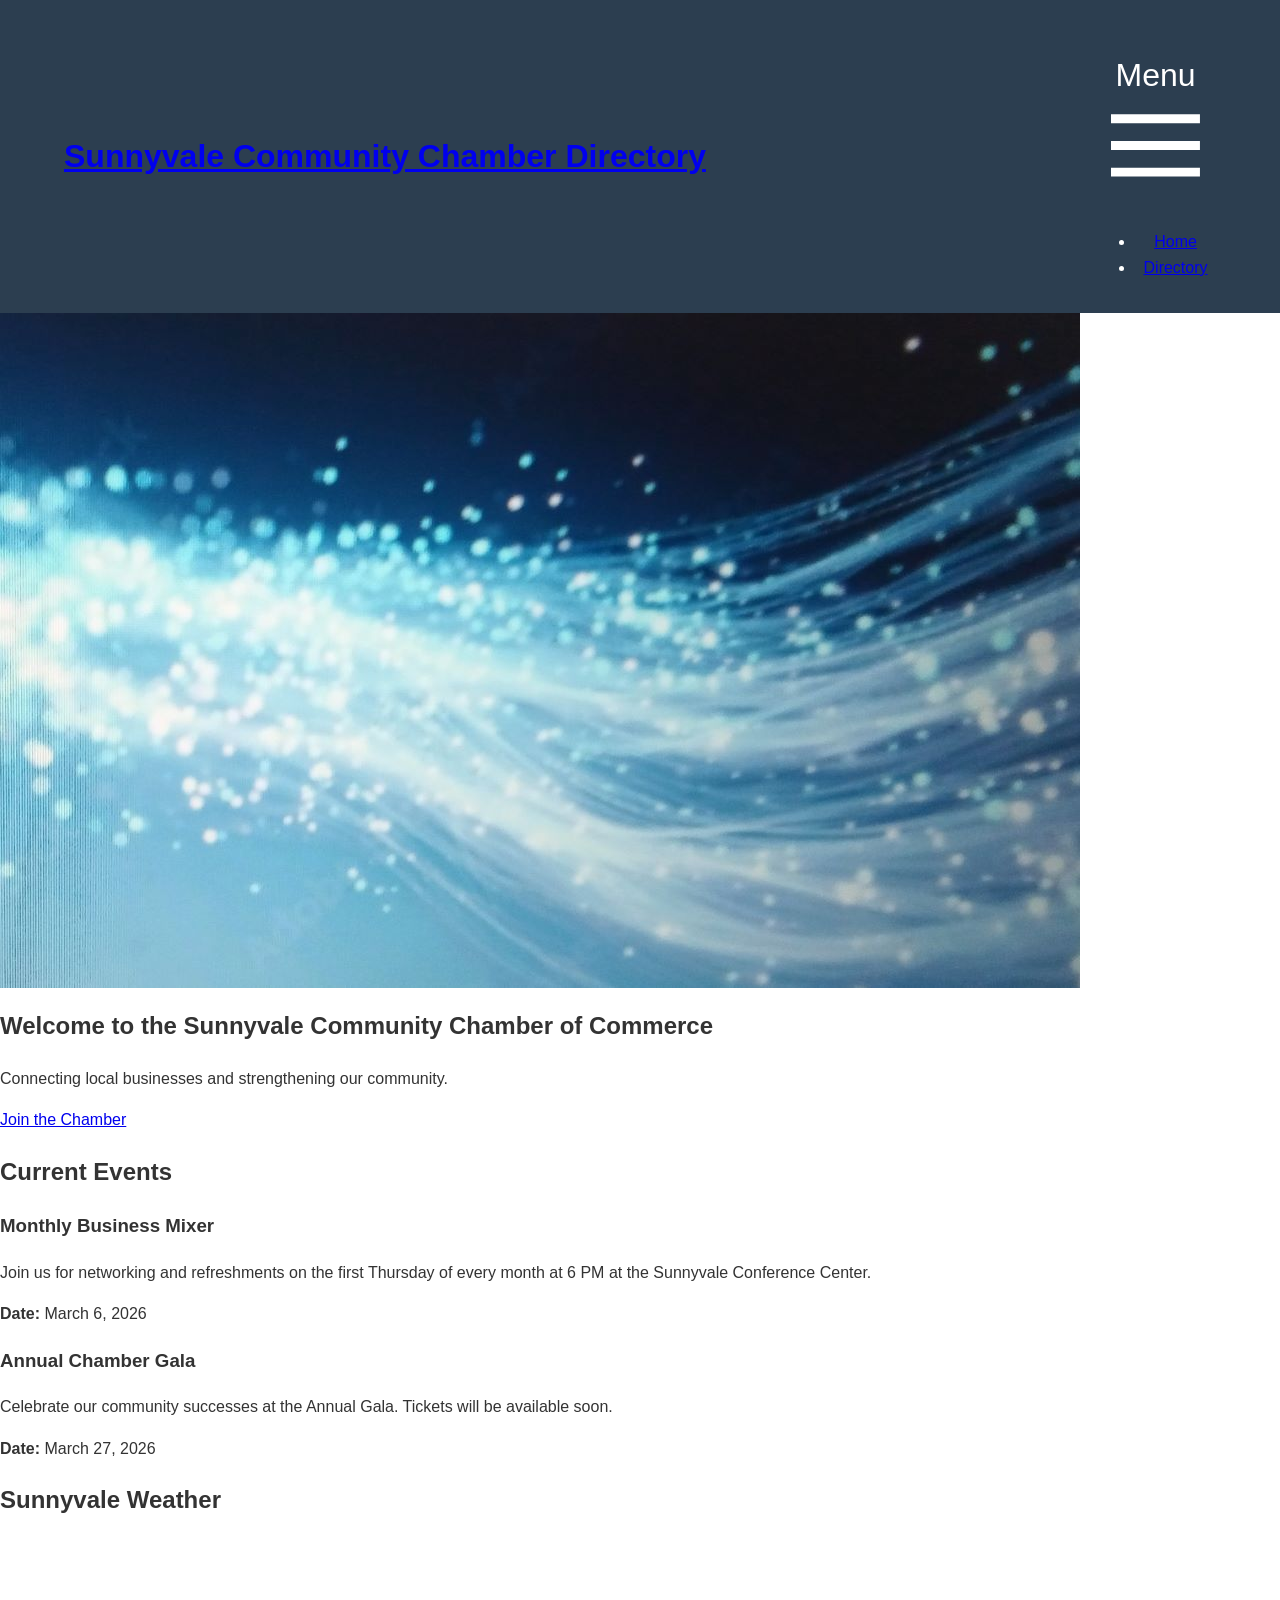
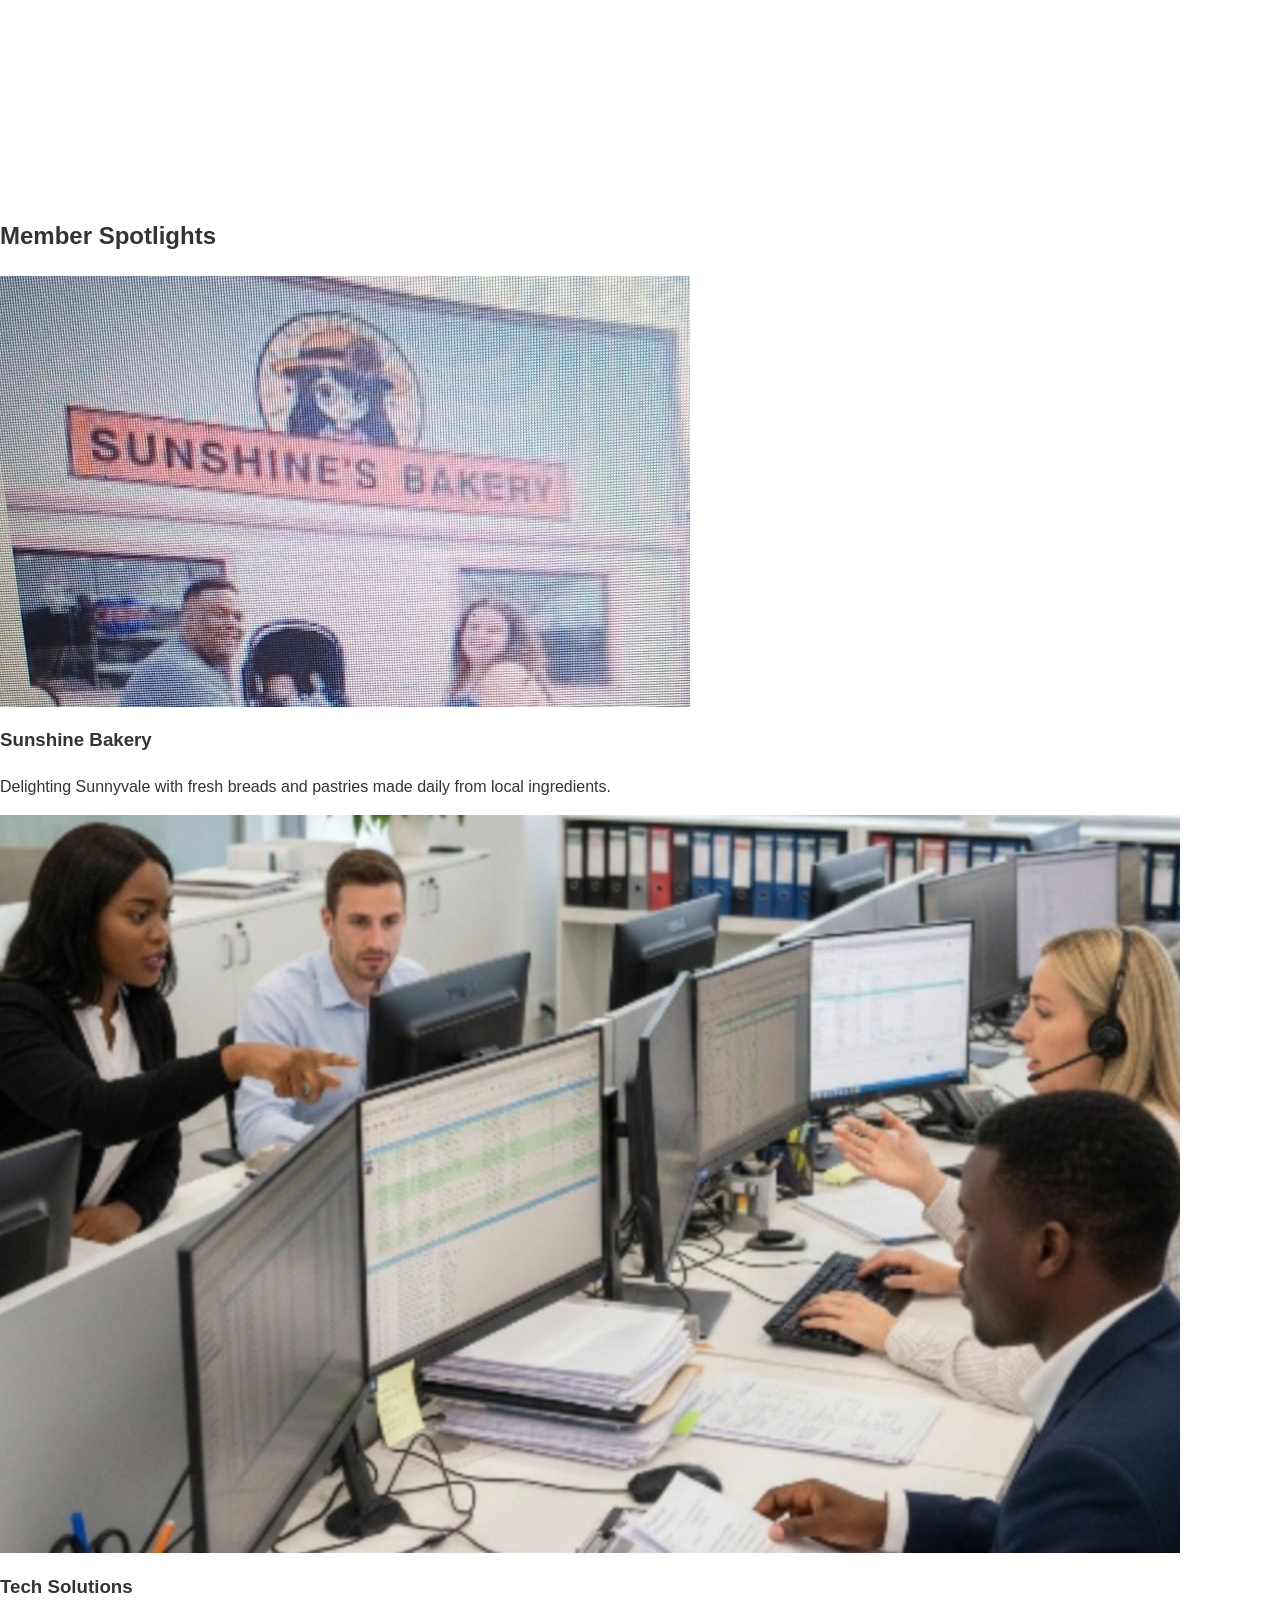
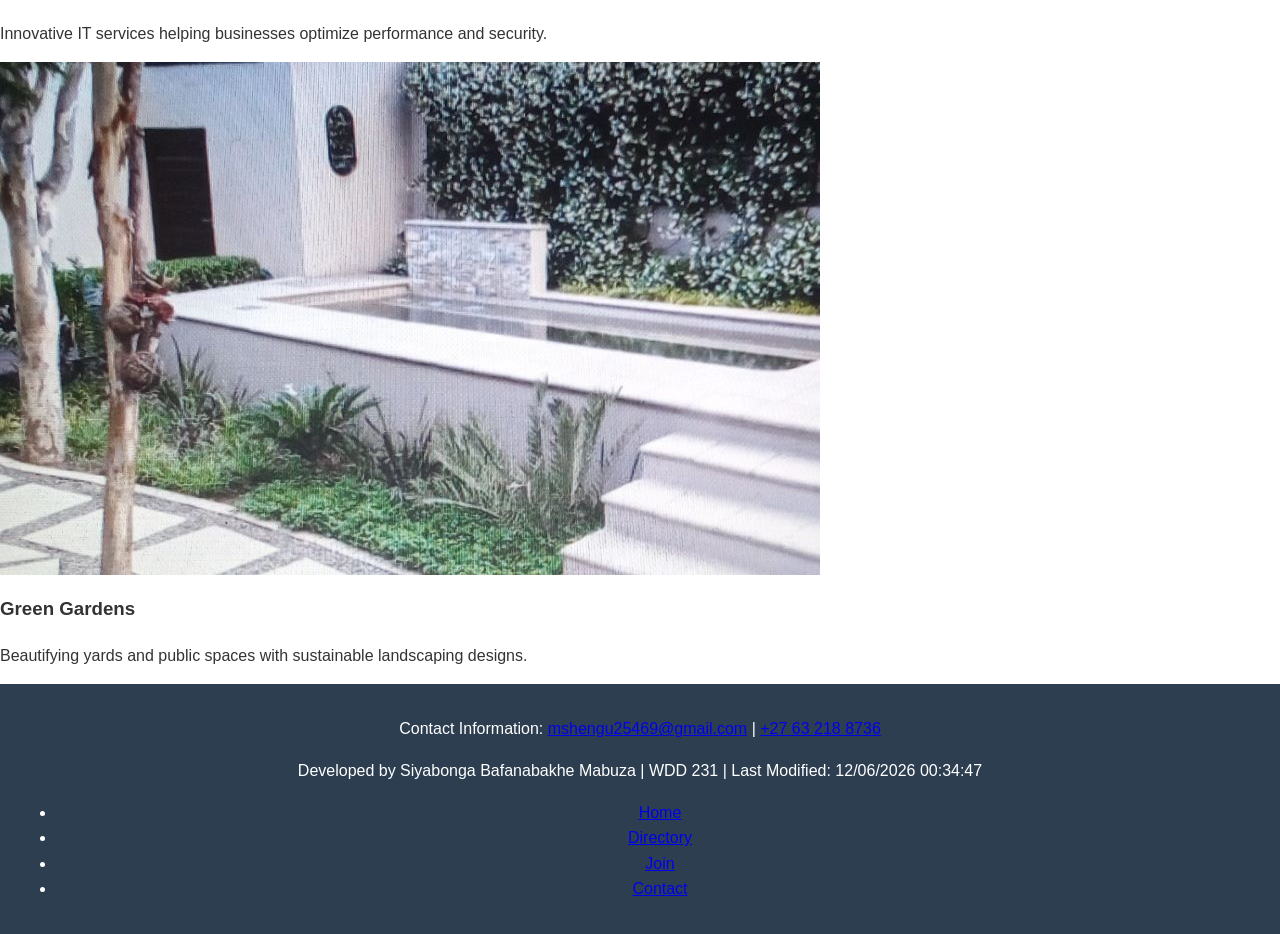
==== chamber/index.html @ 10f4f287 "changes" ====
<!DOCTYPE html>
<html lang="en-US">
<head>
    <meta charset="UTF-8" >
    <meta name="viewport" content="width=device-width, initial-scale=1" >
    
    <title>Sunnyvale Community Chamber Home</title>
    <meta name="title" content="Sunnyvale Community Chamber Home">
    <meta name="description" content="Welcome to the Sunnyvale Community Chamber of Commerce official website. Discover local businesses, join our community, and stay updated on current events.">
    <meta name="author" content="Siyabonga Bafanabakhe Mabuza">
    
    <meta property="og:type" content="website">
    <meta property="og:url" content="https://www.sunnyvalechamber.com/index.html">
    <meta property="og:title" content="Sunnyvale Community Chamber: Welcome">
    <meta property="og:description" content="Join and support Sunnyvale's thriving local business community.">
    <meta property="og:image" content="https://www.sunnyvalechamber.com/images/hero.jpg" > 
    <meta name="twitter:card" content="summary_large_image"> 
    <meta name="twitter:url" content="https://www.sunnyvalechamber.com/index.html"> 
    <meta name="twitter:title" content="Sunnyvale Community Chamber: Welcome"> 
    <meta name="twitter:description" content="Join and support Sunnyvale's thriving local business community."> 
    <meta name="twitter:image" content="https://www.sunnyvalechamber.com/images/hero.jpg"> 
    <link rel="icon" href="/favicon.ico" type="image/x-icon"> 
    <link rel="apple-touch-icon" href="/apple-touch-icon.png"> 
    <link rel="canonical" href="https://www.sunnyvalechamber.com/"> 
    <link rel="preconnect" href="https://fonts.googleapis.com"> 
    <link rel="preconnect" href="https://fonts.gstatic.com" crossorigin> 
    <link rel="dns-prefetch" href="https://fonts.googleapis.com">
    <link href="https://fonts.googleapis.com/css2?family=Roboto:wght@400;700&display=swap" rel="stylesheet">    
    <link rel="stylesheet" href="styles/normalize.css">    
    <link rel="stylesheet" href="styles/small.css">    
    <link rel="stylesheet" href="styles/larger.css">       
     <script src="scripts/directory.js" defer></script>
    </head>
    <body>    
        <header class="site-header">        
            <div class="container">          
                <div class="logo">                
                    <h1><a href="index.html">Sunnyvale Community Chamber Directory</a></h1>            
                </div>        
            </div>       
            <nav id="site-navigation" class="main-navigation" aria-label="Primary Menu">           
                <button class="menu-toggle" aria-controls="primary-menu" aria-expanded="false">
                </button>
                <nav class="main-navigation" aria-label="Primary Menu">
    <button class="menu-toggle" aria-controls="primary-menu" aria-expanded="false">
        <span class="screen-reader-text">Menu</span>
        <svg aria-hidden="true" focusable="false" viewBox="0 0 20 20" xmlns="http://www.w3.org/2000/svg">
            <path d="M0 3h20v2H0V3zm0 6h20v2H0V9zm0 6h20v2H0v-2z" fill="currentColor">
        </svg>
    </button>
    <ul id="primary-menu" class="nav-menu">
        <li><a href="index.html" aria-current="page">Home</a></li>
        <li><a href="directory.html">Directory</a></li>
    </ul>
</nav>
</nav>
</header>
<main>
    <section class="hero">
        <img src="images/hero-banner.jpg" alt="Sunnyvale Community Chamber Banner" class="hero-image">
        <div class="hero-content">
            <h2>Welcome to the Sunnyvale Community Chamber of Commerce</h2>
            <p>Connecting local businesses and strengthening our community.</p>
            <a href="join.html" class="cta-button">Join the Chamber</a>
        </div>
    </section>
    <section class="current-events container">
        <h2>Current Events</h2>
        <article class="event">
            <h3>Monthly Business Mixer</h3>
            <p>Join us for networking and refreshments on the first Thursday of every month at 6 PM at the Sunnyvale Conference Center.</p>
            <p><strong>Date:</strong> March 6, 2026</p>      
        </article>        
        <article class="event">            
            <h3>Annual Chamber Gala</h3>            
            <p>Celebrate our community successes at the Annual Gala. Tickets will be available soon.</p>            
            <p><strong>Date:</strong> March 27, 2026</p>        
        </article>    
    </section>     
     <section class="weather container">        
        <h2>Sunnyvale Weather</h2>              
         <iframe title="Sunnyvale Weather" src="https://www.accuweather.com/en/za/johannesburg/305448/hourly-weather-forecast/305448#google_vignette" width="100%" height="250" frameborder="0" scrolling="no"></iframe>    
        </section>       
         <section class="spotlights container">        
            <h2>Member Spotlights</h2>        
            <div class="spotlight">           
                <img src="images/storefront.jpg" alt="Sunshine Bakery storefront">            
                <div class="spotlight-info">               
                    <h3>Sunshine Bakery</h3>                
                    <p>Delighting Sunnyvale with fresh breads and pastries made daily from local ingredients.</p>            
                </div>        
            </div>        
            <div class="spotlight">            
                <img src="images/solutions.jpg" alt="Tech Solutions office">            
                <div class="spotlight-info">                
                    <h3>Tech Solutions</h3>               
                    <p>Innovative IT services helping businesses optimize performance and security.</p>            
                </div>        
            </div>        
            <div class="spotlight">            
                <img src="images/landscaping.jpg" alt="Green Gardens landscaping">           
                <div class="spotlight-info">                
                    <h3>Green Gardens</h3>                
                    <p>Beautifying yards and public spaces with sustainable landscaping designs.</p>            
                </div>       
            </div>    
        </section>
    </main>
    <footer class="site-footer container">    
        <p>Contact Information: <a href="mailto:mshengu25469@gmail.com">mshengu25469@gmail.com</a> | <a href="tel:+27632188736">+27 63 218 8736</a></p>
    <p>Developed by Siyabonga Bafanabakhe Mabuza | WDD 231 | Last Modified: <span id="last-modified"></span></p>    
        <nav aria-label="Footer Menu">       
            <ul class="footer-menu">           
                <li><a href="index.html">Home</a></li>           
                <li><a href="directory.html">Directory</a></li>            
                <li><a href="join.html">Join</a></li>           
                <li><a href="contact.html">Contact</a></li>       
            </ul>    
        </nav>
    </footer>
</body>
</html>
---- chamber/styles/small.css ----
:root { 
    --primary-color: #2c3e50; 
    --secondary-color: #ecf0f1; 
    --accent-color: #e67e22; 
    --text-color: #333; 
}
body { 
    font-family: 'Segoe UI', Tahoma, Geneva, Verdana, sans-serif; 
    line-height: 1.6; color: var(--text-color); margin: 0; 
}

button { 
    appearance: auto; 
}

header, footer { 
    background-color: var(--primary-color); 
    color: white; 
    padding: 1rem; text-align: center; 
}

nav.controls {
  background-color: rgb(74, 73, 73);
  color: rgb(236, 234, 241); 
}


nav button { 
    background: none; 
    border: none; color: white; 
    font-size: 2rem; 
    padding: 0.5rem 1rem; 
    cursor: pointer; 
}

.navigation { 
    list-style: none; 
    padding: 0; 
    margin: 0; 
    display: none;  
}

.navigation.open { 
    display: block; 
}

.navigation li a { 
    display: block; 
    padding: 1rem; color: white; 
    text-decoration: none; 
    border-bottom: 1px solid #555; 
}

.directory-container { 
    display: grid; 
    grid-template-columns: 1fr; 
    gap: 1rem; 
    padding: 1rem; 
}

.card { 
    border: 1px solid #ddd; 
    padding: 1rem; 
    background-color: #fff; 
    text-align: center; 
}

.card img { 
    max-width: 150px; 
    height: auto; 
    margin-bottom: 1rem; 
}


.responsive-img { 
    max-width: 100%; 
    height: auto; 
}
---- chamber/styles/larger.css ----
/* larger.css */
@media only screen and (min-width: 64rem) {
    nav ul {
        flex-direction: row;
        justify-content: center;
    }

    nav ul li a {
        border-bottom: none;
    }
.directory-container { 
    display: grid; 
    grid-template-columns: repeat(auto-fit, minmax(300px, 1fr)); 
    gap: 20px; padding: 2rem; 
}

header { 
    display: flex; 
    justify-content: space-between; 
    align-items: center; padding: 1rem 5%; } 
}
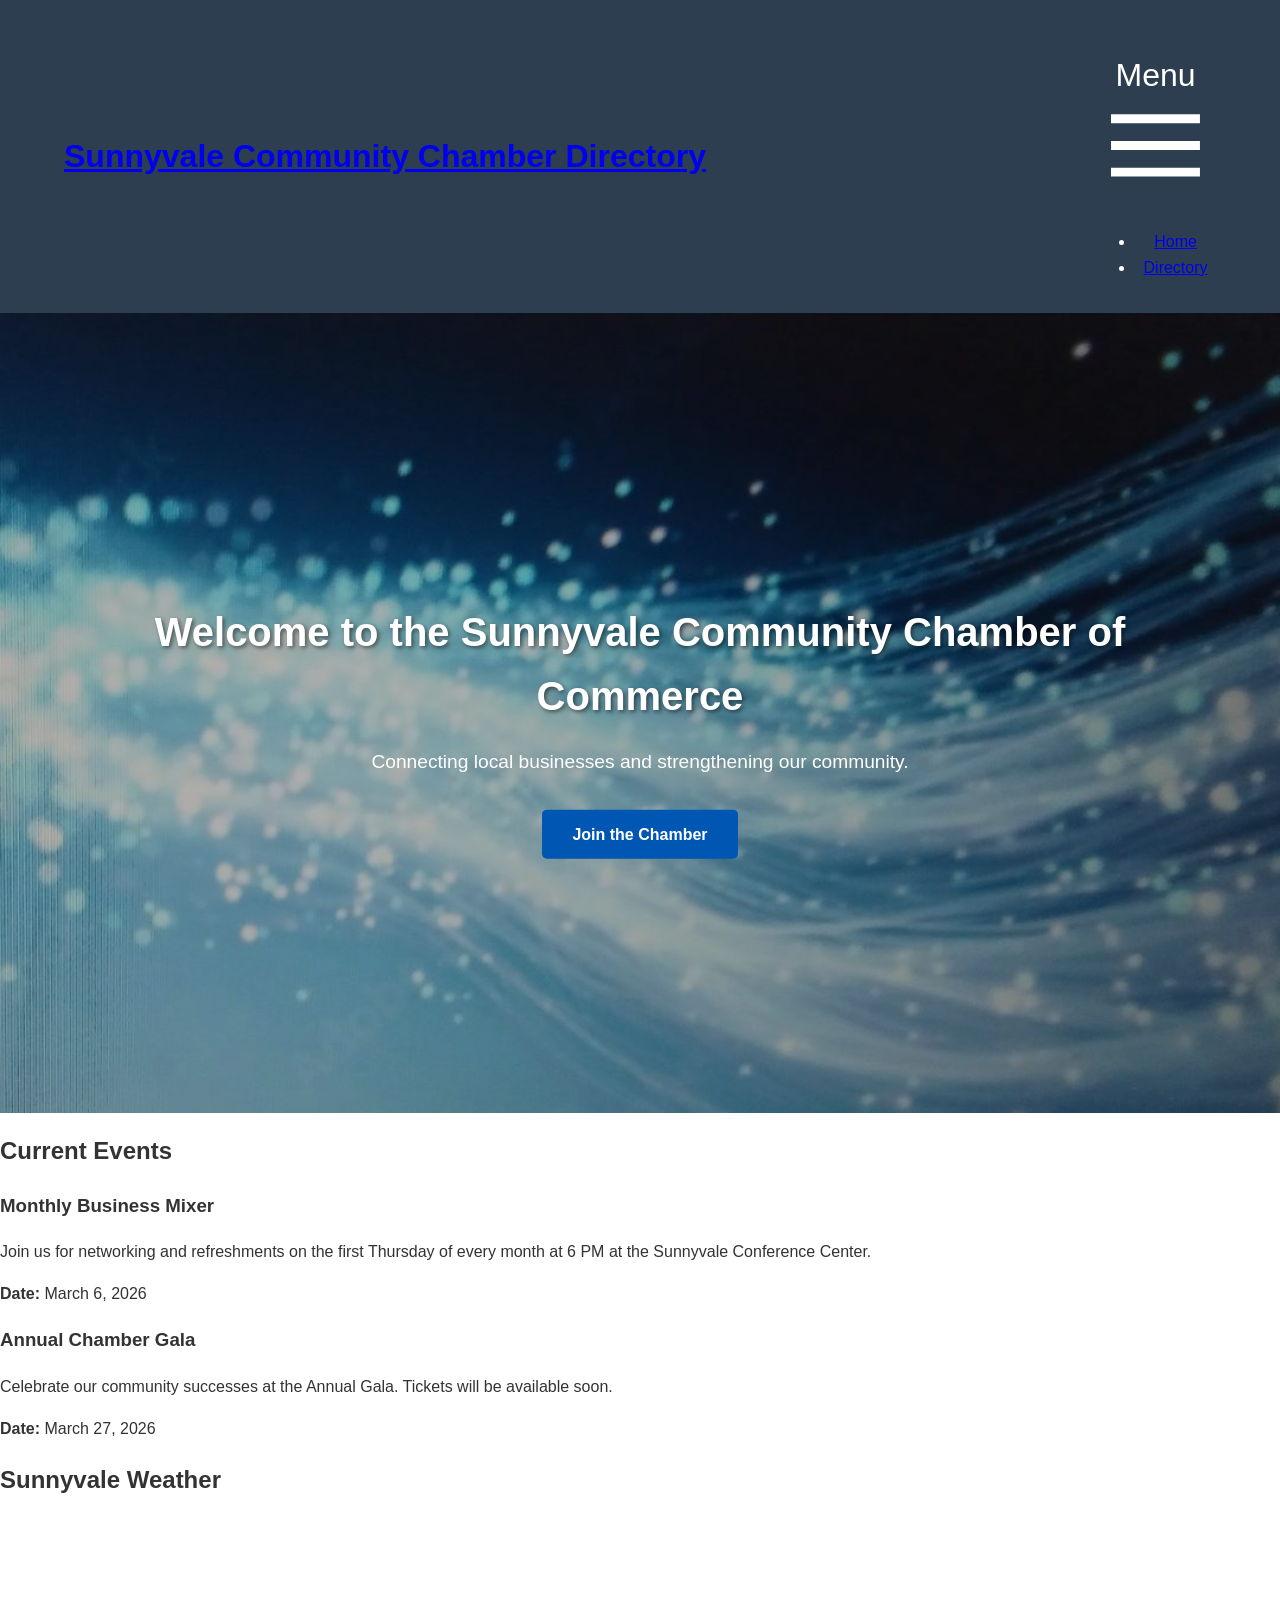
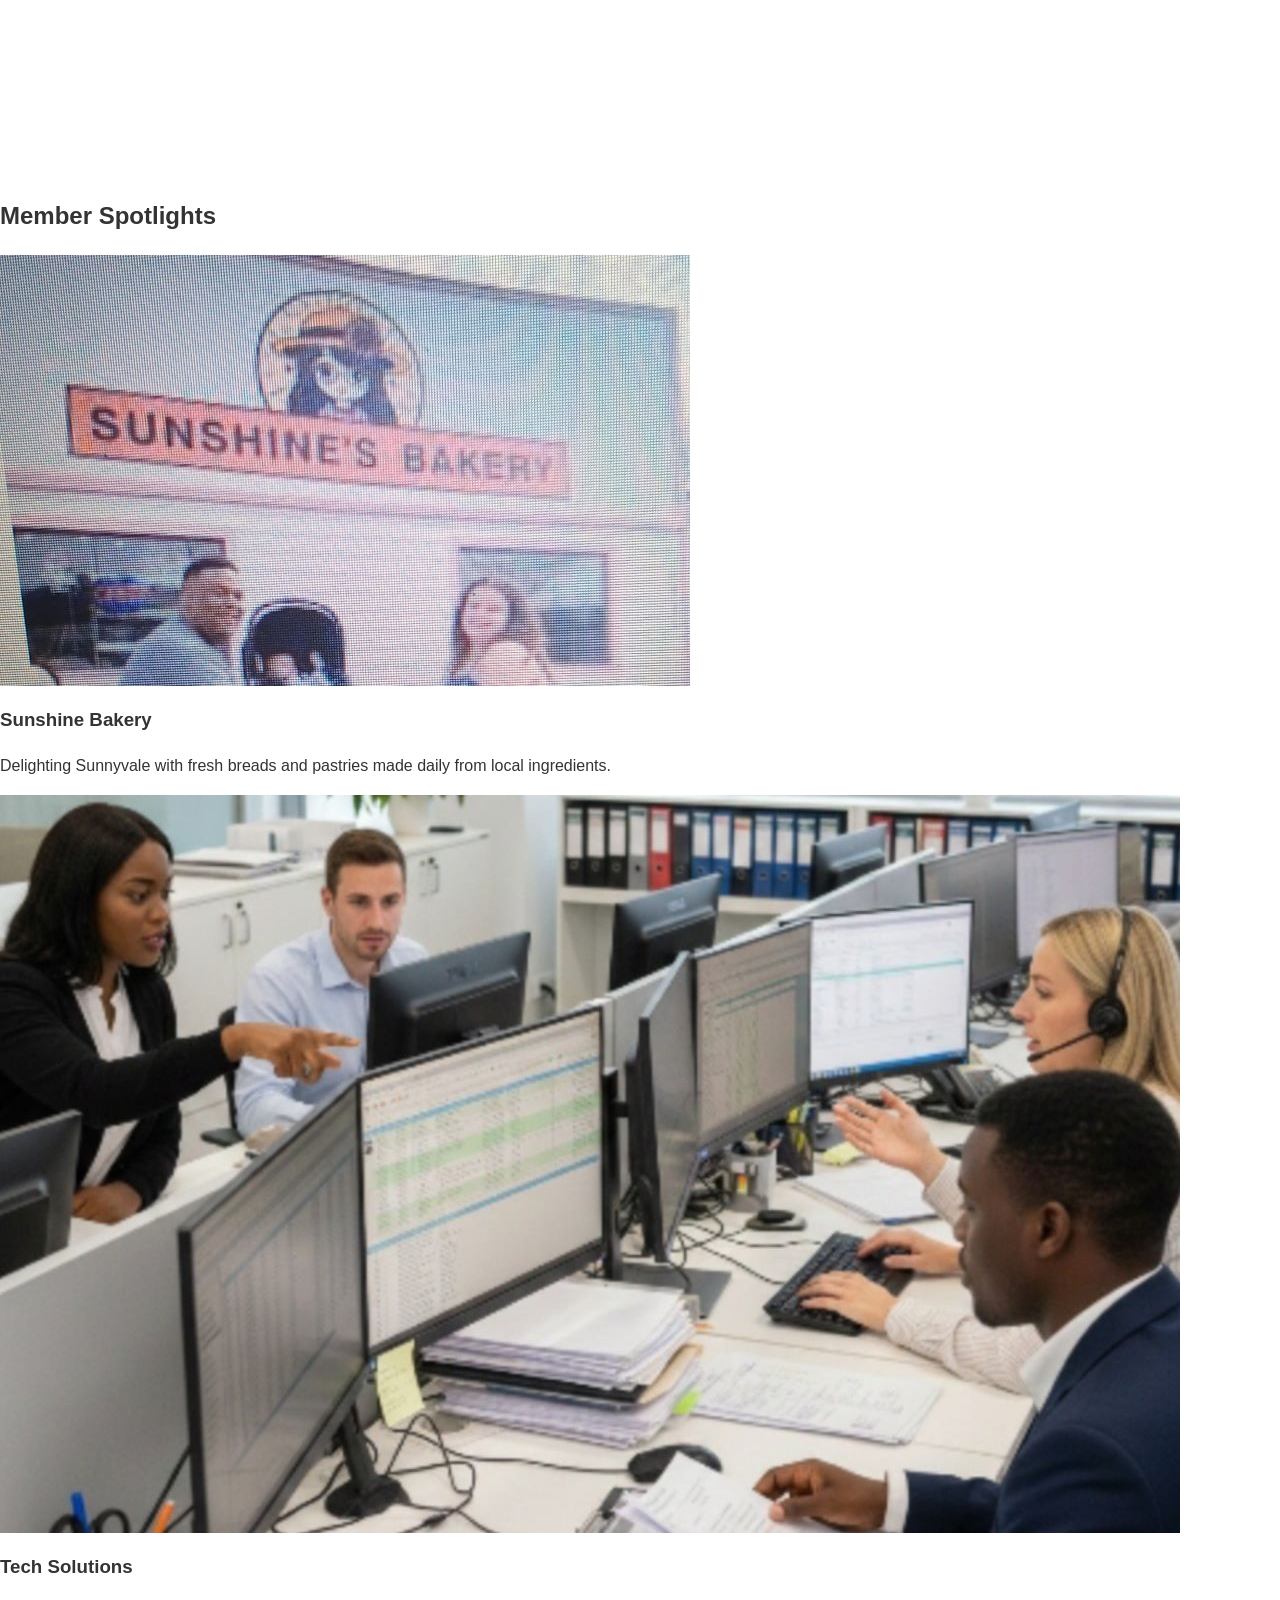
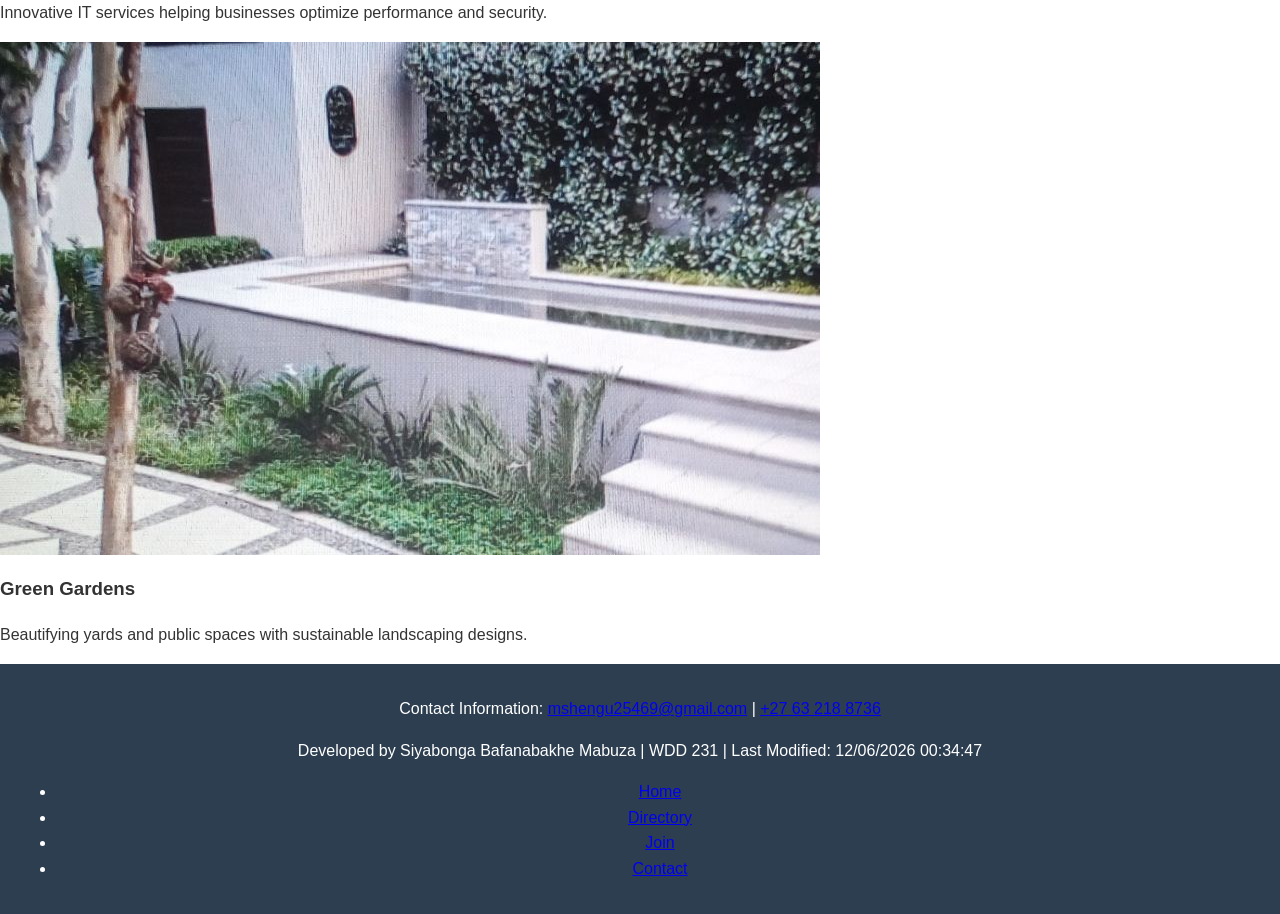
==== commit 07af2f5f: "changes" ====
--- a/chamber/index.html
+++ b/chamber/index.html
@@ -13,12 +13,12 @@
     <meta property="og:url" content="https://www.sunnyvalechamber.com/index.html">
     <meta property="og:title" content="Sunnyvale Community Chamber: Welcome">
     <meta property="og:description" content="Join and support Sunnyvale's thriving local business community.">
-    <meta property="og:image" content="https://www.sunnyvalechamber.com/images/hero.jpg" > 
+    <meta property="og:image" content="https://www.sunnyvalechamber.com/images/hero-banner.jpg" > 
     <meta name="twitter:card" content="summary_large_image"> 
     <meta name="twitter:url" content="https://www.sunnyvalechamber.com/index.html"> 
     <meta name="twitter:title" content="Sunnyvale Community Chamber: Welcome"> 
     <meta name="twitter:description" content="Join and support Sunnyvale's thriving local business community."> 
-    <meta name="twitter:image" content="https://www.sunnyvalechamber.com/images/hero.jpg"> 
+    <meta name="twitter:image" content="https://www.sunnyvalechamber.com/images/hero-banner.jpg"> 
     <link rel="icon" href="/favicon.ico" type="image/x-icon"> 
     <link rel="apple-touch-icon" href="/apple-touch-icon.png"> 
     <link rel="canonical" href="https://www.sunnyvalechamber.com/"> 
@@ -43,11 +43,11 @@
                 </button>
                 <nav class="main-navigation" aria-label="Primary Menu">
     <button class="menu-toggle" aria-controls="primary-menu" aria-expanded="false">
-        <span class="screen-reader-text">Menu</span>
-        <svg aria-hidden="true" focusable="false" viewBox="0 0 20 20" xmlns="http://www.w3.org/2000/svg">
-            <path d="M0 3h20v2H0V3zm0 6h20v2H0V9zm0 6h20v2H0v-2z" fill="currentColor">
-        </svg>
-    </button>
+    <span class="screen-reader-text">Menu</span>
+    <svg aria-hidden="true" focusable="false" viewBox="0 0 20 20" xmlns="http://www.w3.org/2000/svg">
+        <path d="M0 3h20v2H0V3zm0 6h20v2H0V9zm0 6h20v2H0v-2z" fill="currentColor" />
+    </svg>
+</button>
     <ul id="primary-menu" class="nav-menu">
         <li><a href="index.html" aria-current="page">Home</a></li>
         <li><a href="directory.html">Directory</a></li>
@@ -78,9 +78,13 @@
         </article>    
     </section>     
      <section class="weather container">        
-        <h2>Sunnyvale Weather</h2>              
-         <iframe title="Sunnyvale Weather" src="https://www.accuweather.com/en/za/johannesburg/305448/hourly-weather-forecast/305448#google_vignette" width="100%" height="250" frameborder="0" scrolling="no"></iframe>    
-        </section>       
+    <h2>Sunnyvale Weather</h2>              
+    <iframe 
+        title="Sunnyvale Weather" 
+        src="https://www.accuweather.com/en/za/johannesburg/305448/hourly-weather-forecast/305448#google_vignette" 
+        class="weather-iframe">
+    </iframe>    
+</section>       
          <section class="spotlights container">        
             <h2>Member Spotlights</h2>        
             <div class="spotlight">           
--- a/chamber/styles/small.css
+++ b/chamber/styles/small.css
@@ -75,4 +75,61 @@
 .responsive-img { 
     max-width: 100%; 
     height: auto; 
+}
+
+.weather-iframe {
+    width: 100%;
+    height: 250px;
+    border: none;
+    overflow: hidden;
+}
+
+.hero {
+    position: relative;
+    width: 100%;
+    overflow: hidden; 
+}
+ 
+.hero-image { 
+    width: 100%; 
+    height: auto; 
+    display: block;  
+    filter: brightness(70%);  
+}
+
+.hero-content { 
+    position: absolute; 
+    top: 50%; 
+    left: 50%; 
+    transform: translate(-50%, -50%); 
+    text-align: center; 
+    color: #ffffff; 
+    width: 90%; 
+    z-index: 2; 
+}
+
+.hero-content h2 { 
+    font-size: 2.5rem; 
+    margin-bottom: 1rem; 
+    text-shadow: 2px 2px 4px rgba(0, 0, 0, 0.5); 
+}
+
+.hero-content p { 
+    font-size: 1.2rem; 
+    margin-bottom: 2rem; 
+}
+
+ .cta-button { 
+    display: inline-block; 
+    padding: 12px 30px; 
+    background-color: #0056b3;  
+    color: #fff; 
+    text-decoration: none; 
+    border-radius: 5px; 
+    font-weight: bold; 
+    transition: background-color 0.3s ease; 
+}
+
+.cta-button:hover { 
+    background-color: #003d80; 
 }
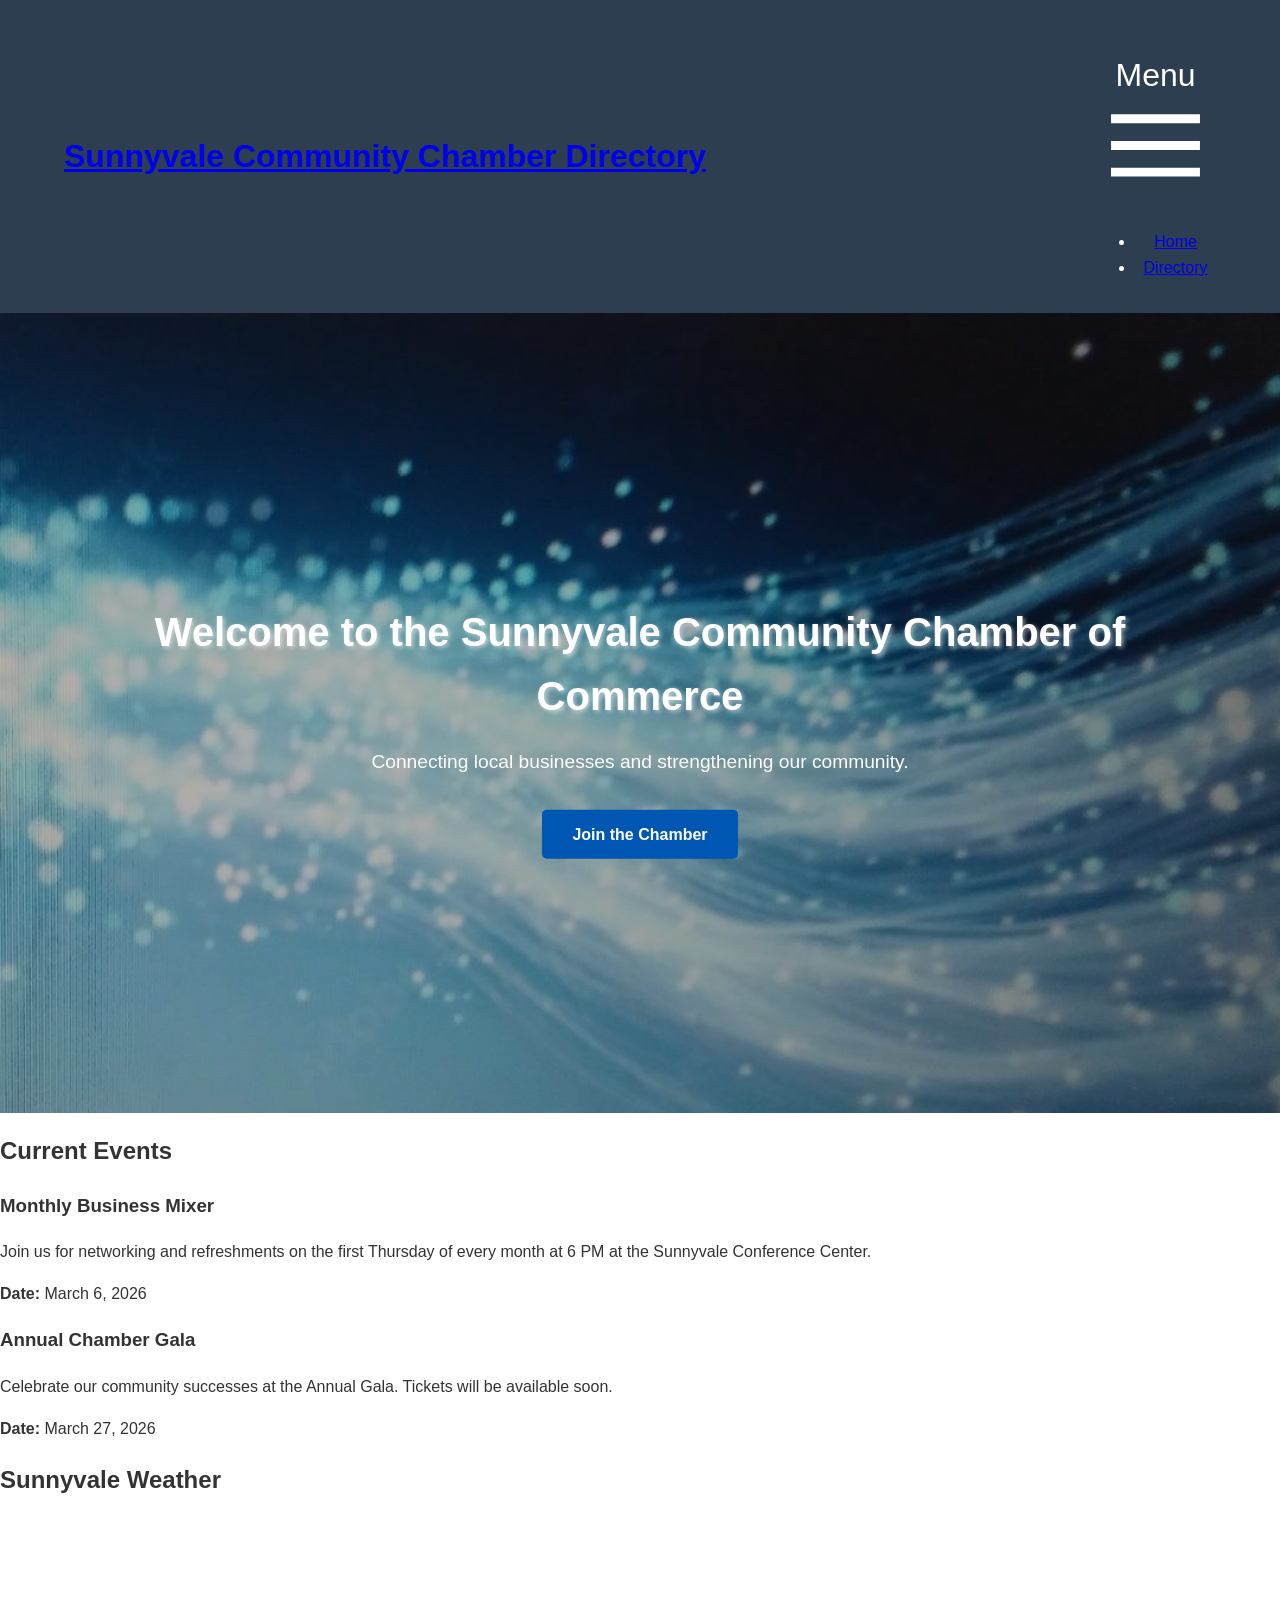
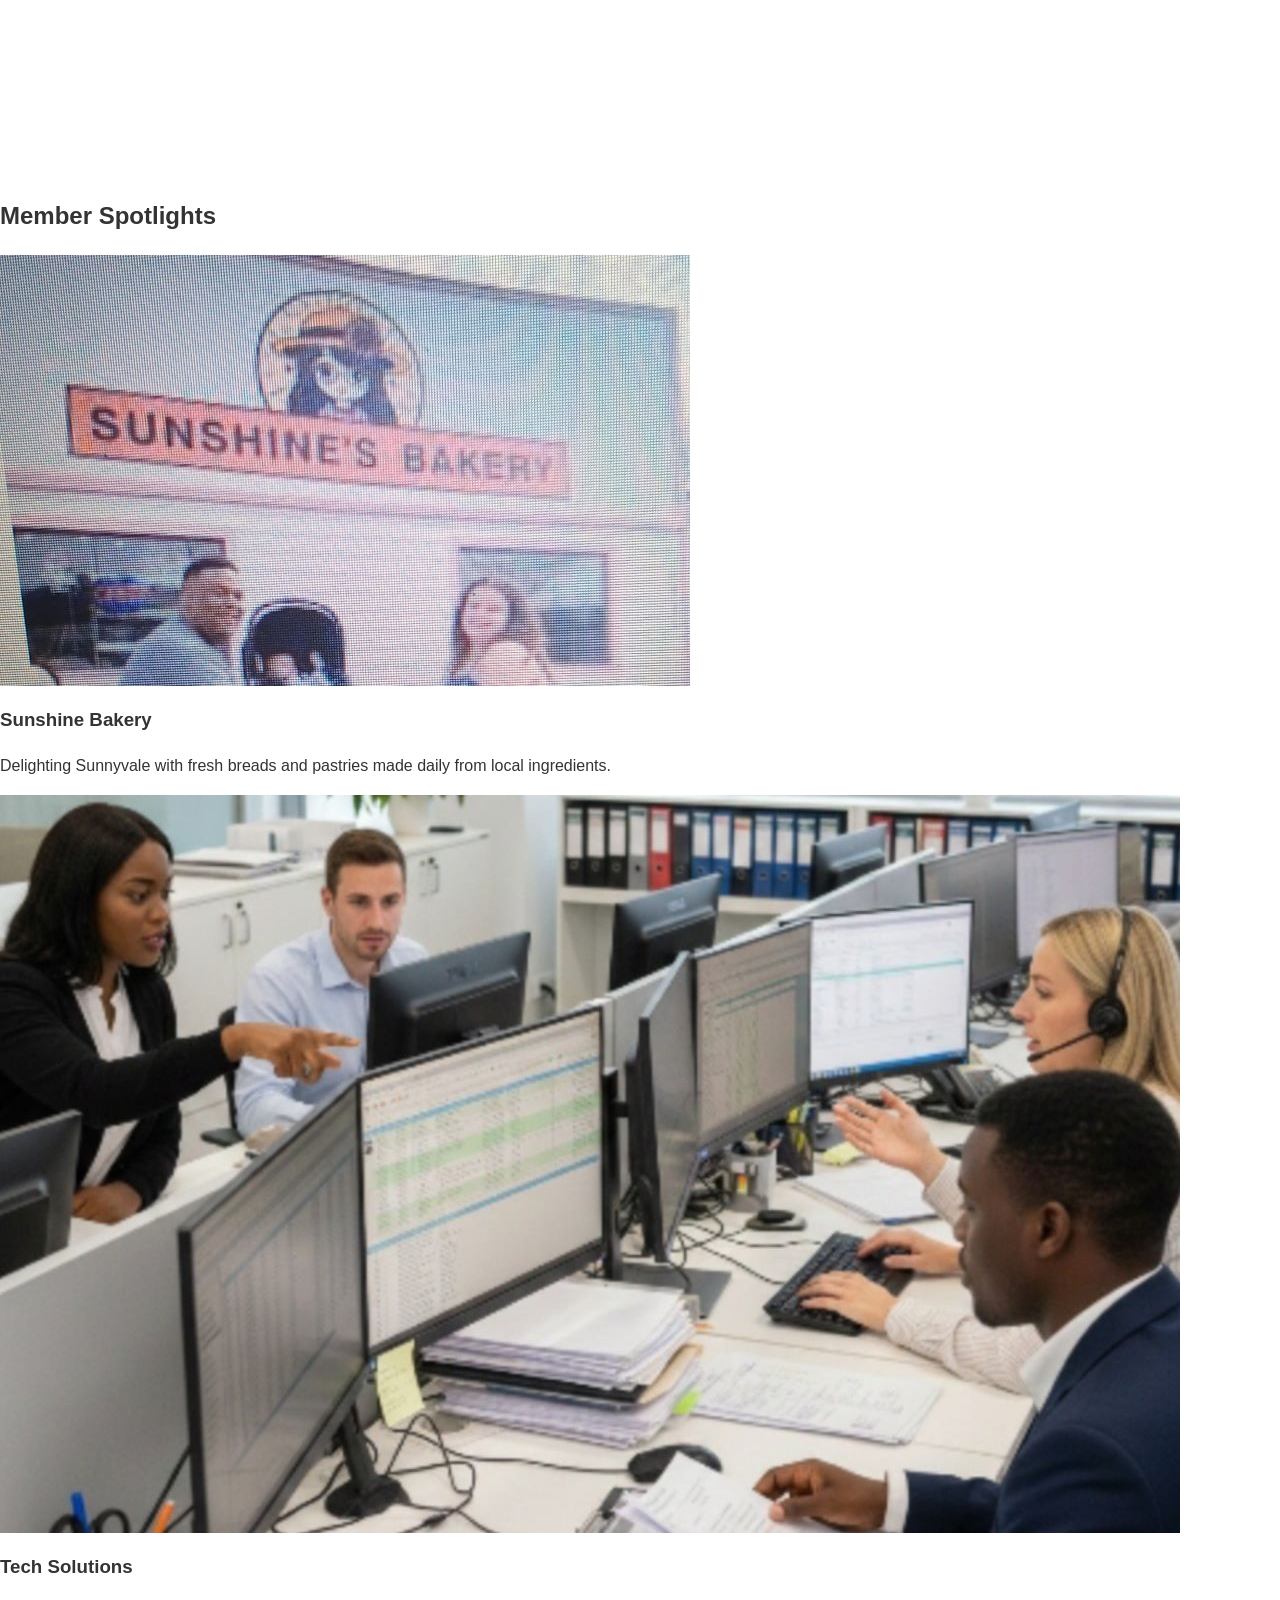
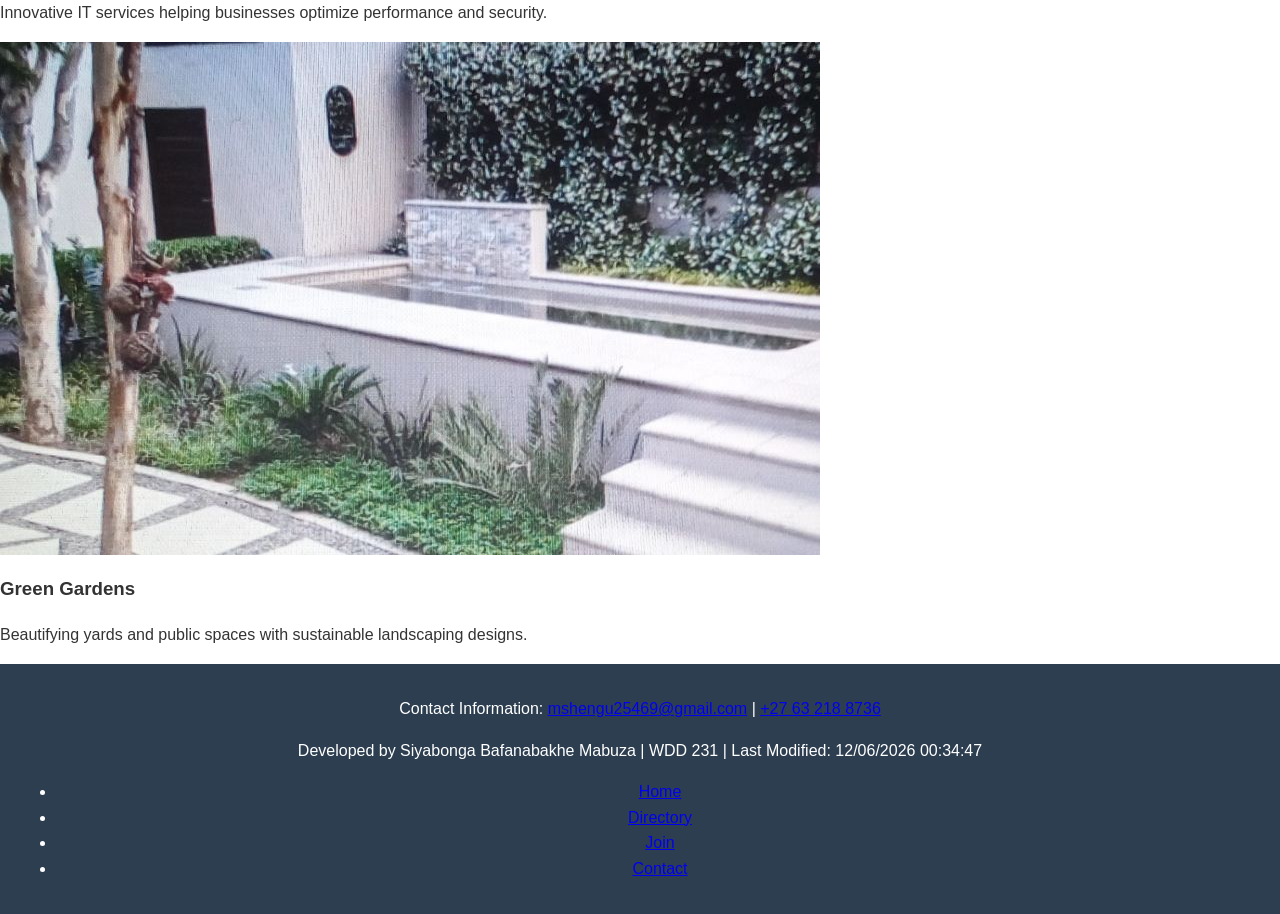
==== commit 073a483f: "changes" ====
--- a/chamber/index.html
+++ b/chamber/index.html
@@ -2,7 +2,7 @@
 <html lang="en-US">
 <head>
     <meta charset="UTF-8" >
-    <meta name="viewport" content="width=device-width, initial-scale=1" >
+    <meta name="viewport" content="width=device-width, initial-scale=1">
     
     <title>Sunnyvale Community Chamber Home</title>
     <meta name="title" content="Sunnyvale Community Chamber Home">
@@ -89,7 +89,7 @@
             <h2>Member Spotlights</h2>        
             <div class="spotlight">           
                 <img src="images/storefront.jpg" alt="Sunshine Bakery storefront">            
-                <div class="spotlight-info">               
+                <div id="spotlight-info">               
                     <h3>Sunshine Bakery</h3>                
                     <p>Delighting Sunnyvale with fresh breads and pastries made daily from local ingredients.</p>            
                 </div>        
--- a/chamber/styles/small.css
+++ b/chamber/styles/small.css
@@ -20,8 +20,19 @@
 }
 
 nav.controls {
-  background-color: rgb(74, 73, 73);
-  color: rgb(236, 234, 241); 
+  --nav-bg: #2c3e50;
+  --nav-text: #ffffff;
+background-color: var(--nav-bg); 
+color: var(--nav-text); 
+padding: 10px 15px; 
+display: flex; 
+align-items: center; 
+border-radius: 4px; 
+transition: background-color 0.3s ease; 
+}
+
+nav.controls:hover { 
+    background-color: #34495e; 
 }
 
 
@@ -97,21 +108,20 @@
     filter: brightness(70%);  
 }
 
-.hero-content { 
-    position: absolute; 
-    top: 50%; 
-    left: 50%; 
-    transform: translate(-50%, -50%); 
-    text-align: center; 
-    color: #ffffff; 
-    width: 90%; 
-    z-index: 2; 
+.hero-content {
+  position: absolute;
+  inset: 50% auto auto 50%;
+  transform: translate(-50%, -50%);
+  text-align: center;
+  color: #ffffff;
+  width: 90%;
+  z-index: 2;
 }
 
 .hero-content h2 { 
     font-size: 2.5rem; 
     margin-bottom: 1rem; 
-    text-shadow: 2px 2px 4px rgba(0, 0, 0, 0.5); 
+    text-shadow: 2px 2px 4px rgba(255, 255, 255, 0.5); 
 }
 
 .hero-content p { 
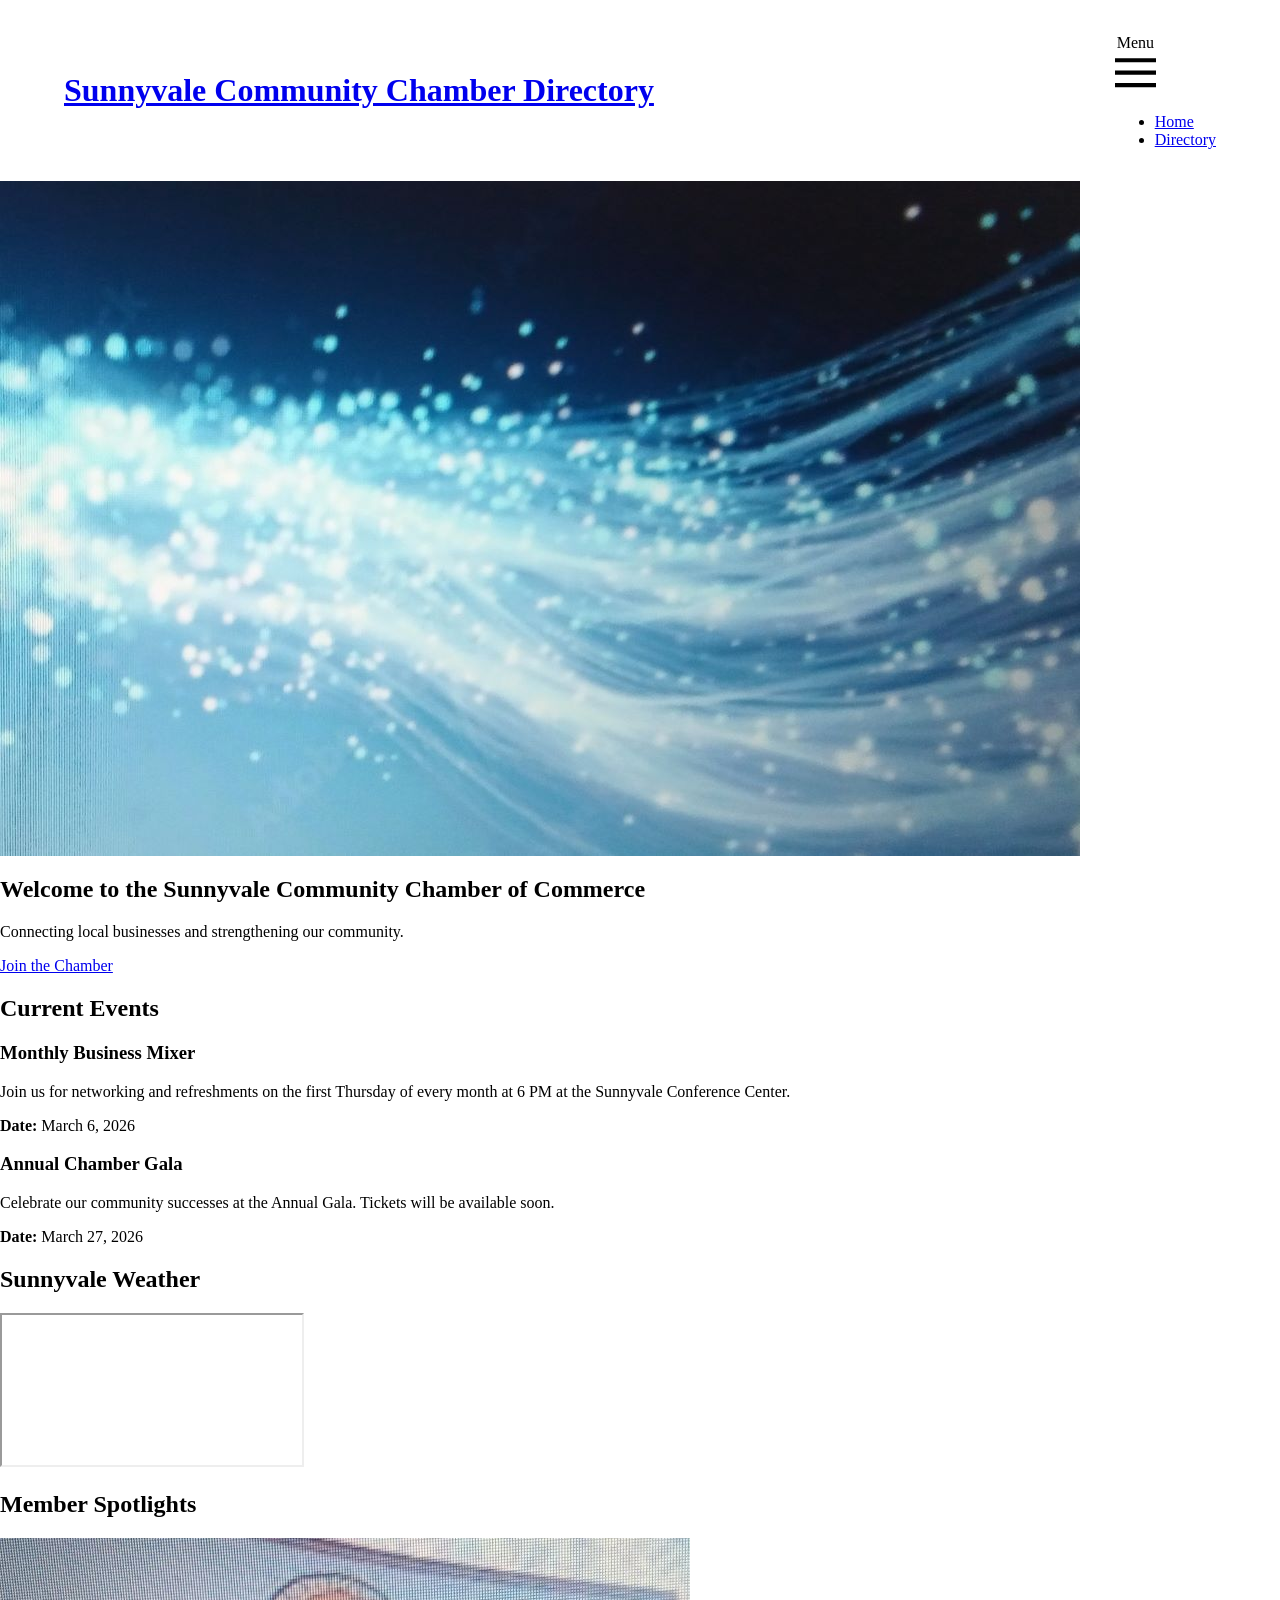
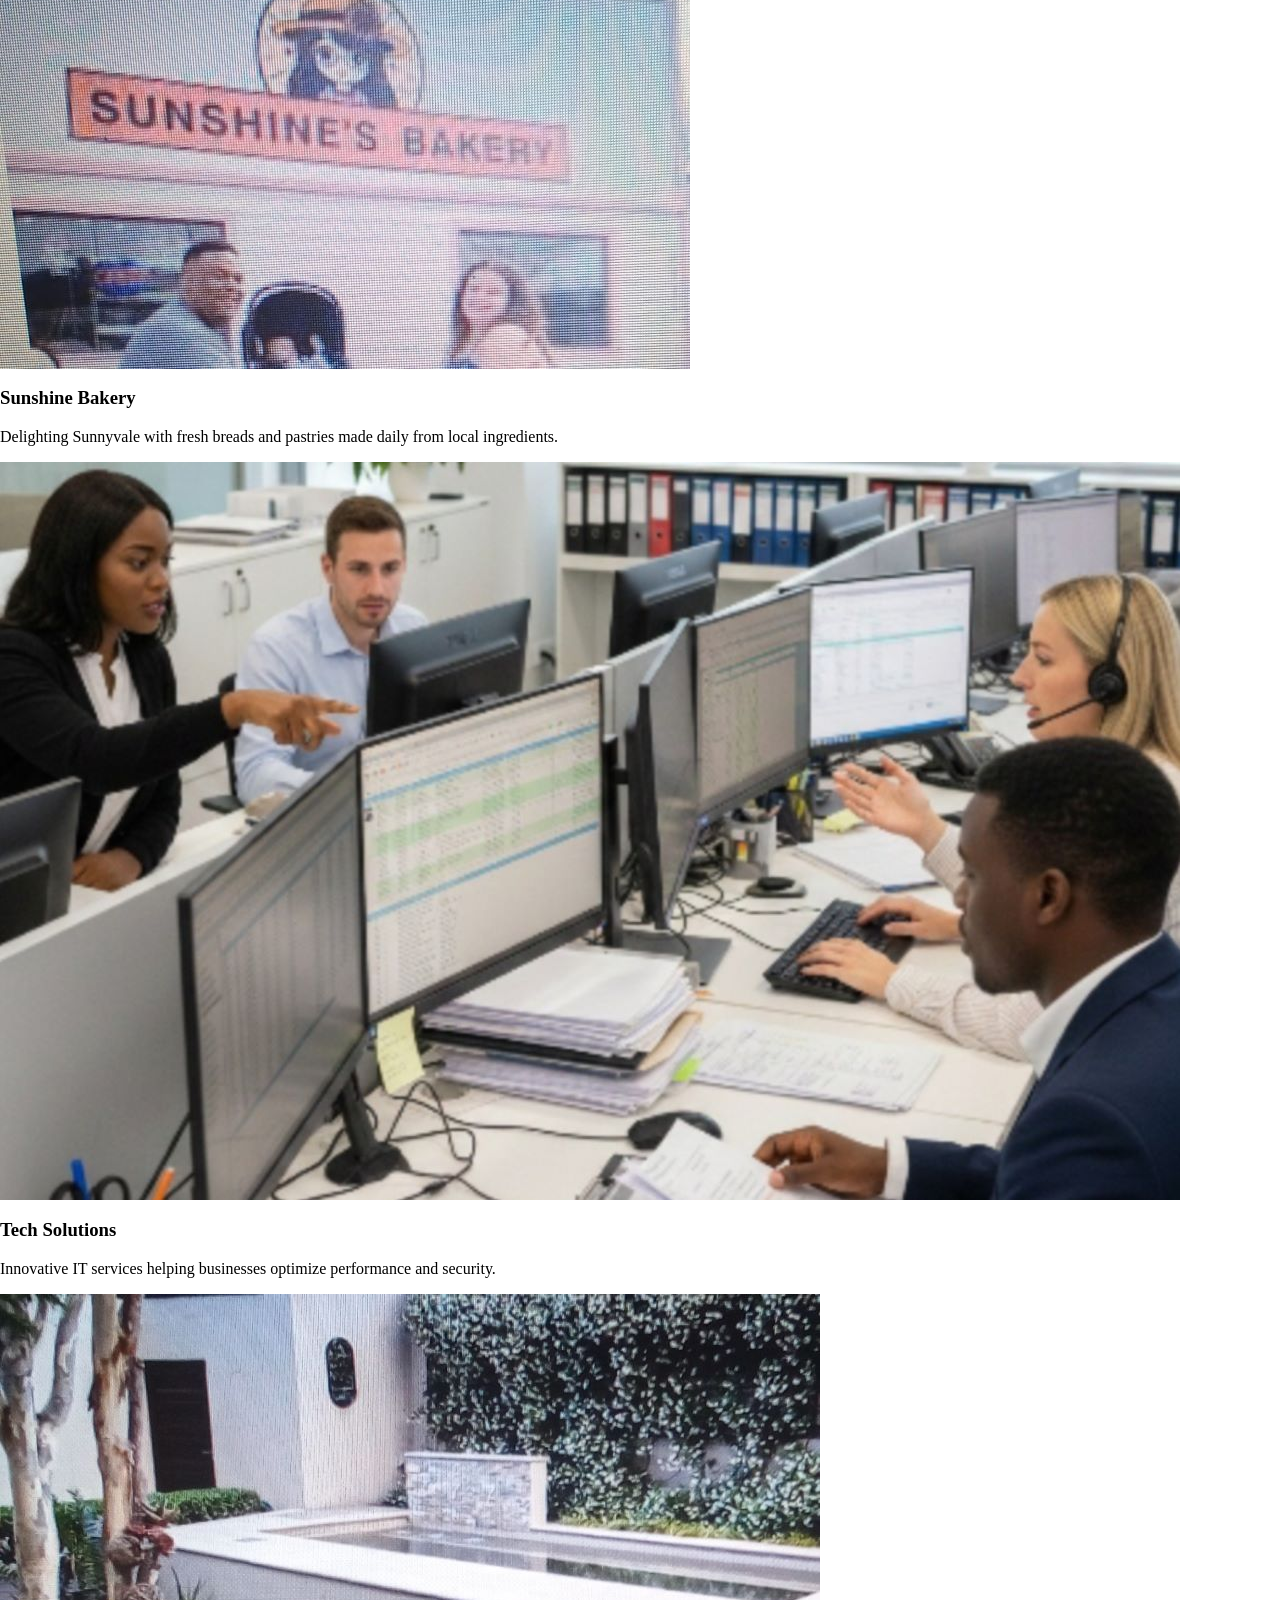
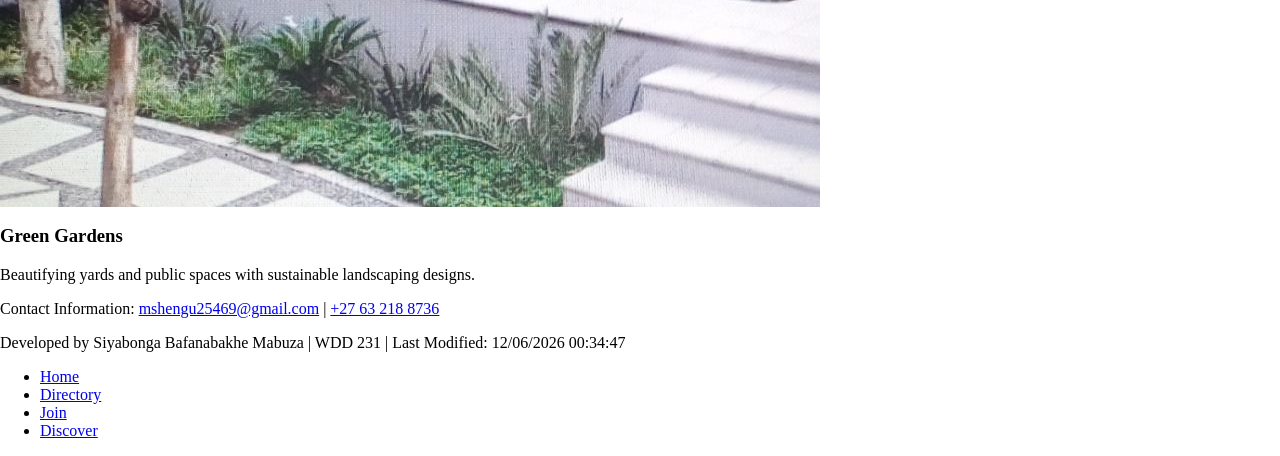
==== commit 3802feeb: "changes" ====
--- a/chamber/index.html
+++ b/chamber/index.html
@@ -118,7 +118,7 @@
                 <li><a href="index.html">Home</a></li>           
                 <li><a href="directory.html">Directory</a></li>            
                 <li><a href="join.html">Join</a></li>           
-                <li><a href="contact.html">Contact</a></li>       
+                <li><a href="discover.html">Discover</a></li>       
             </ul>    
         </nav>
     </footer>
--- a/chamber/styles/small.css
+++ b/chamber/styles/small.css
@@ -1,145 +1,95 @@
-:root { 
-    --primary-color: #2c3e50; 
-    --secondary-color: #ecf0f1; 
-    --accent-color: #e67e22; 
-    --text-color: #333; 
-}
-body { 
-    font-family: 'Segoe UI', Tahoma, Geneva, Verdana, sans-serif; 
-    line-height: 1.6; color: var(--text-color); margin: 0; 
-}
+@media (min-width: 320px) and (max-width: 640px) {    
+    .discover-grid {        
+        grid-template-columns: 1fr;        
+        grid-template-areas:            "card1"            "card2"            "card3"            "card4"            "card5"            "card6"           "card7"            "card8";    
+    }
 
-button { 
-    appearance: auto; 
-}
+.screen-reader-text {    
+    position: absolute;    
+    width: 1px;    
+    height: 1px;    
+    padding: 0;    
+    margin: -1px;    
+    overflow: hidden;    
+    clip: rect(0, 0, 0, 0);
+        border: 0;
+    }
+    
+    .menu-toggle {    
+        background-color: #005A9C;    
+        border: none;    color: white;    
+        padding: 10px 15px;    
+        font-size: 16px;    
+        cursor: pointer;    
+        border-radius: 4px;
+    }
+    
+    .menu-toggle:focus,.menu-toggle:hover {    
+        outline: 3px solid #FFD700;    
+        outline-offset: 2px;
+    }
+    /* Text contrast for body and links */
+    
+    body {    
+        background-color: #ffffff; /* white background */   
+        color: #222222; /* very dark gray text for good contrast */   
+        font-size: 16px;    
+        line-height: 1.5
+    }
+    
+    a {    
+        color: #005A9C; /* blue color for links */    
+        text-decoration: underline;
+    }
+    
+    a:focus, a:hover {   
+        color: #003f6b; /* darker blue on hover/focus */    
+        outline: none;
+    }/* Make sure link text contrast ratio is > 4.5:1 on background */
+    
+    .footer-menu a {    
+        color: #004080;
+     } /* ensure footer links also have enough contrast */
+    /* Form inputs - ensure visible focus outline */
+    input:focus, select:focus textarea:focus {    
+        outline: 3px solid #005A9C;    
+        outline-offset: 2px;
+    }/* Labels - ensure contrast */
+    
+    label { 
+        display: block;
+        margin-bottom: 5px;  
+        color: #222222;    
+        font-weight: 600;
+    }/* Large text contrast rule - ensure large text meets 3:1 ratio */
+    
+    h1, h2, h3, h4, h5, h6 {    
+        color: #111111;    
+        font-weight: bold;
+    }/* If text appears over background images, add a background color */
+    /* Example if you add text overlays on images in future */
+    .text-over-image {
+            background-color: rgba(255, 255, 255, 0.85); /* white background with opacity */   
+            color: #222222;    
+            padding: 0.25em 0.5em;
+        }/* Accessibility: Ensure button without text but with aria-label or screen-reader-text */
+        /* Since your second .menu-toggle button has screen-reader-text, keep as is */
+        /* Remove redundant empty button (the first empty .menu-toggle) */
+        /* If not needed, remove it from HTML. Otherwise, add aria-label or text */
+        /* Optional: Style submit button */
+        input[type="submit"] {   
+            background-color: #0078d4; /* accessible blue */    
+            color: white;    
+            border: none;    
+            padding: 12px 20px;    
+            font-size: 16px;    
+            border-radius: 4px;    
+            cursor: pointer;
+        }
+        
+        input[type="submit"]:focus,input[type="submit"]:hover {   
+            background-color: #005a9e;    
+            outline: 3px solid #FFD700;    
+            outline-offset: 2px;
+        }}
 
-header, footer { 
-    background-color: var(--primary-color); 
-    color: white; 
-    padding: 1rem; text-align: center; 
-}
-
-nav.controls {
-  --nav-bg: #2c3e50;
-  --nav-text: #ffffff;
-background-color: var(--nav-bg); 
-color: var(--nav-text); 
-padding: 10px 15px; 
-display: flex; 
-align-items: center; 
-border-radius: 4px; 
-transition: background-color 0.3s ease; 
-}
-
-nav.controls:hover { 
-    background-color: #34495e; 
-}
-
-
-nav button { 
-    background: none; 
-    border: none; color: white; 
-    font-size: 2rem; 
-    padding: 0.5rem 1rem; 
-    cursor: pointer; 
-}
-
-.navigation { 
-    list-style: none; 
-    padding: 0; 
-    margin: 0; 
-    display: none;  
-}
-
-.navigation.open { 
-    display: block; 
-}
-
-.navigation li a { 
-    display: block; 
-    padding: 1rem; color: white; 
-    text-decoration: none; 
-    border-bottom: 1px solid #555; 
-}
-
-.directory-container { 
-    display: grid; 
-    grid-template-columns: 1fr; 
-    gap: 1rem; 
-    padding: 1rem; 
-}
-
-.card { 
-    border: 1px solid #ddd; 
-    padding: 1rem; 
-    background-color: #fff; 
-    text-align: center; 
-}
-
-.card img { 
-    max-width: 150px; 
-    height: auto; 
-    margin-bottom: 1rem; 
-}
-
-
-.responsive-img { 
-    max-width: 100%; 
-    height: auto; 
-}
-
-.weather-iframe {
-    width: 100%;
-    height: 250px;
-    border: none;
-    overflow: hidden;
-}
-
-.hero {
-    position: relative;
-    width: 100%;
-    overflow: hidden; 
-}
- 
-.hero-image { 
-    width: 100%; 
-    height: auto; 
-    display: block;  
-    filter: brightness(70%);  
-}
-
-.hero-content {
-  position: absolute;
-  inset: 50% auto auto 50%;
-  transform: translate(-50%, -50%);
-  text-align: center;
-  color: #ffffff;
-  width: 90%;
-  z-index: 2;
-}
-
-.hero-content h2 { 
-    font-size: 2.5rem; 
-    margin-bottom: 1rem; 
-    text-shadow: 2px 2px 4px rgba(255, 255, 255, 0.5); 
-}
-
-.hero-content p { 
-    font-size: 1.2rem; 
-    margin-bottom: 2rem; 
-}
-
- .cta-button { 
-    display: inline-block; 
-    padding: 12px 30px; 
-    background-color: #0056b3;  
-    color: #fff; 
-    text-decoration: none; 
-    border-radius: 5px; 
-    font-weight: bold; 
-    transition: background-color 0.3s ease; 
-}
-
-.cta-button:hover { 
-    background-color: #003d80; 
-}
--- a/chamber/styles/larger.css
+++ b/chamber/styles/larger.css
@@ -1,5 +1,9 @@
 /* larger.css */
-@media only screen and (min-width: 64rem) {
+@media (min-width: 1025px) {    
+    .discover-grid {        
+        grid-template-columns: repeat(4, 1fr);       
+        grid-template-areas:            "card1 card2 card3 card4"            "card5 card6 card7 card8";    
+    }
     nav ul {
         flex-direction: row;
         justify-content: center;
